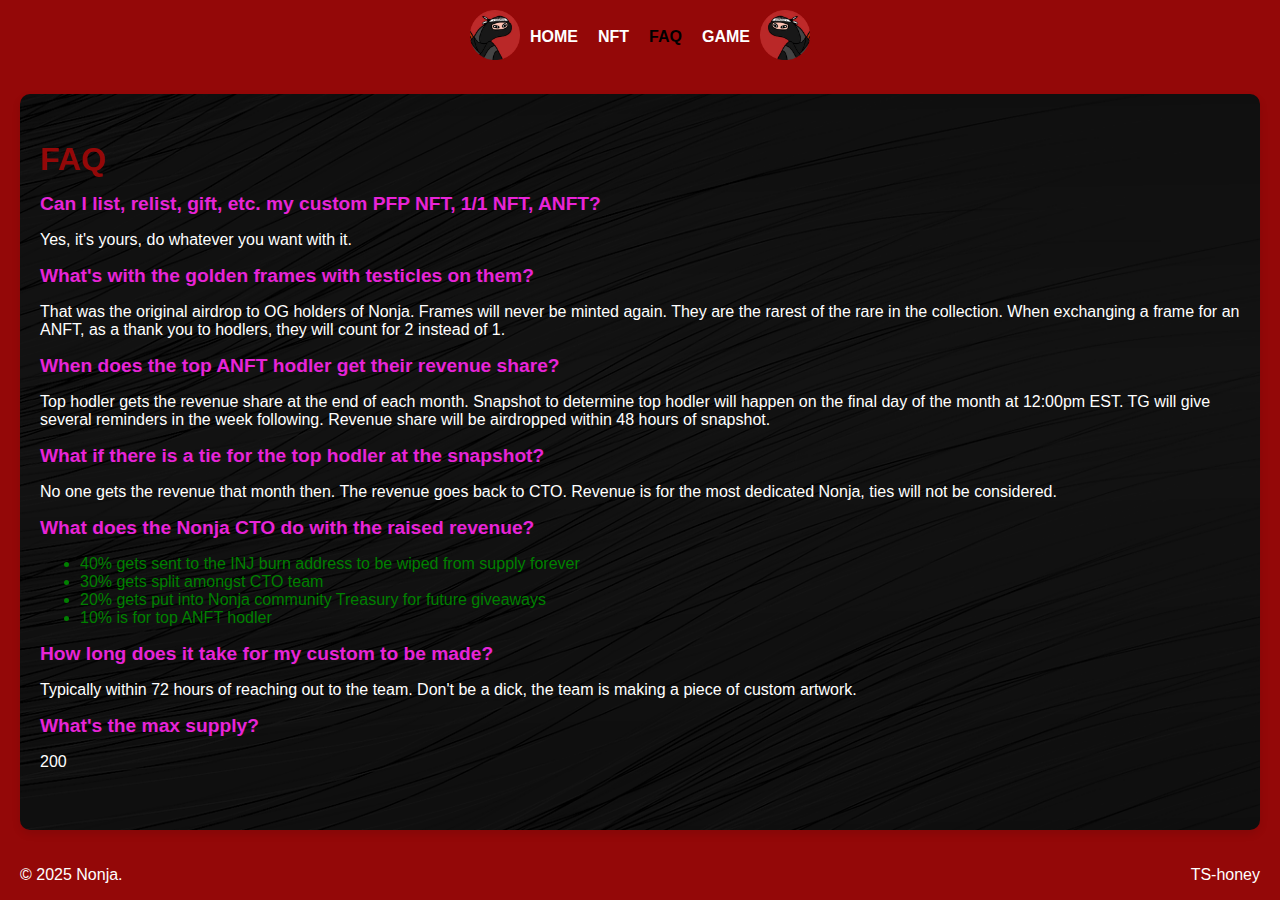
==== faq.html @ 09975636 "ajout des fichiiers sans le serveur" ====
<!DOCTYPE html>
<html lang="fr">
    <head>
        <meta charset="UTF-8">
        <meta name="viewport" content="width=device-width, initial-scale=1.0">
        <title>NONJA.FAQ</title>
        <link rel="stylesheet" href="css/faq.css">
    </head>
    <body>
        <header>
            <div class= "container-header">

                <div class="logo-left">
                    <img src="img/homepage/logo_round_left.png" alt="logo nonja left" width="50" height="50">
                </div>

                <nav class="nav-container">
                    <ul class="nav-menu">
                        <li><a href="index.html">HOME</a><span class="nav-image"><img src="img/homepage/balz.png" alt="balz image" width="25" height="25"></span></li><!-- page d'accueil -->
                        <li><a href="nft.html">NFT   </a><span class="nav-image"><img src="img/homepage/balz.png" alt="balz image" width="25" height="25"></span></li><!-- page nft -->
                        <li><a style="color: black;">FAQ</a></li><!-- page faq -->
                        <li><a href="game.html">GAME</a><span class="nav-image"><img src="img/homepage/balz.png" alt="balz image" width="25" height="25"></span></li><!-- page faq -->
                    </ul>
                </nav>

                <div class="logo-right">
                    <img src="img/homepage/logo_round_right.png" alt="logo nonja right" width="50" height="50">
                </div>

            </div>
        </header>

        <main>
            <section class="nft-faq">
                <h2>FAQ</h2>
                <h4>Can I list, relist, gift, etc. my custom PFP NFT, 1/1 NFT, ANFT?</h4>
                <p>Yes, it's yours, do whatever you want with it.</p>
                
                <h4>What's with the golden frames with testicles on them?</h4>
                <p>That was the original airdrop to OG holders of Nonja. Frames will never be minted again. They are the rarest of the rare in the collection. When exchanging a frame for an ANFT, as a thank you to hodlers, they will count for 2 instead of 1.</p>
                
                <h4>When does the top ANFT hodler get their revenue share?</h4>
                <p>Top hodler gets the revenue share at the end of each month. Snapshot to determine top hodler will happen on the final day of the month at 12:00pm EST. TG will give several reminders in the week following. Revenue share will be airdropped within 48 hours of snapshot.</p>
                
                <h4>What if there is a tie for the top hodler at the snapshot?</h4>
                <p>No one gets the revenue that month then. The revenue goes back to CTO. Revenue is for the most dedicated Nonja, ties will not be considered.</p>
                
                <h4>What does the Nonja CTO do with the raised revenue?</h4>
                <ul>
                    <li>40% gets sent to the INJ burn address to be wiped from supply forever</li>
                    <li>30% gets split amongst CTO team</li>
                    <li>20% gets put into Nonja community Treasury for future giveaways</li>
                    <li>10% is for top ANFT hodler</li>
                </ul>
                
                <h4>How long does it take for my custom to be made?</h4>
                <p>Typically within 72 hours of reaching out to the team. Don't be a dick, the team is making a piece of custom artwork.</p>
                
                <h4>What's the max supply?</h4>
                <p>200</p>
                </div>
            </section>
        </main>


        <footer>
            <ul class="container-footer">
                <li>&copy; 2025 Nonja.</li>
                <li>  </li>
                <li>TS-honey</li>
            </ul>
        </footer>
</body>
</html>
---- css/faq.css ----
/* ----------------PRINCIPALE---------------- */
html, body {
    background-color: rgb(148, 8, 8);
    font-family: Tahoma, sans-serif;
    color: white;
    font-size: 1rem;
    height: 100%;
    margin: 0;
    display: flex;
    flex-direction: column;
}

header, footer {
    background-color: rgb(148, 8, 8);
    display: flex;
    align-items: center;
    justify-content: center;
    flex: 0 0 50px; /* Hauteur fixe de 50px pour header et footer */
}

.container-header {
    display: flex;
    justify-content: space-between;
    align-items: center;
    padding: 10px;
}

.logo-left {
    padding-left: 10px;
}

.nav-container {
    flex-grow: 1; /* a quoi ca sert ? */
}

.nav-menu {
    list-style-type: none;
    display: flex;
    justify-content: center;
    width: 100%;
    margin: 0;
    padding: 0;
}

.nav-menu li {
    position: relative; /* a quoi ca sert ?*/
}

.nav-menu li a {
    color: white;
    text-decoration: none;
    font-size: 1rem;
    font-weight: bolder;
    margin: 10px 10px;
}


.nav-menu li a:hover {
    color: black;
}

.nav-image {
    display: none;
    position: absolute;
    top: 100%;
    left: 50%;
    transform: translateX(-50%);
}

.nav-menu li:hover .nav-image {
    display: block;
}

.logo-right {
    padding-right: 10px;
}

main {
    display: flex;
    flex-direction: column;
    justify-content: space-between;
    flex: 1; /* Prend tout l'espace restant */
    padding: 10px;
}

.container-footer {
    display: flex;
    justify-content: space-between;
    list-style-type: none;
    padding: 0 20px;
    width: 100%;
}
/*----------------------------------------------*/

.nft-faq {
    padding: 20px;
    background-image: url('../img/homepage/background4.png'); /* Assurez-vous que le chemin est correct */
    background-size: cover; /* Pour couvrir toute la boîte */
    background-position: center; /* Centrer l'image */
    border-radius: 10px;
    box-shadow: 0 4px 8px rgba(0, 0, 0, 0.1);
    margin: 20px;
}

.nft-faq {
    flex: 1 1 45%; /* Adjust the width of each section */
    background-color: #f9f9f9; /* Light background color */
    border-radius: 10px; /* Rounded corners */
    box-shadow: 0 4px 8px rgba(0, 0, 0, 0.1); /* Add shadow for depth */
    padding: 20px; /* Add padding inside the boxes */
    margin: 10px; /* Add margin between items */
}

.nft-faq h2 {
    color: rgb(148, 8, 8);
    font-size: 2rem;
    margin-bottom: 10px;
    cursor: pointer; /* Change cursor to pointer to indicate it's clickable */
}

.nft-faq h4 {
    color: #1814ee;
    font-size: 1.5rem;
    margin-top: 20px;
    margin-bottom: 10px;
}

.nft-faq p {
    color: white;
}

.nft-faq li{
    color: green;
}
.nft-faq h4 {
    color: #e724d7;
    font-size: 1.2rem;
    margin-top: 15px;
    margin-bottom: 5px;
}
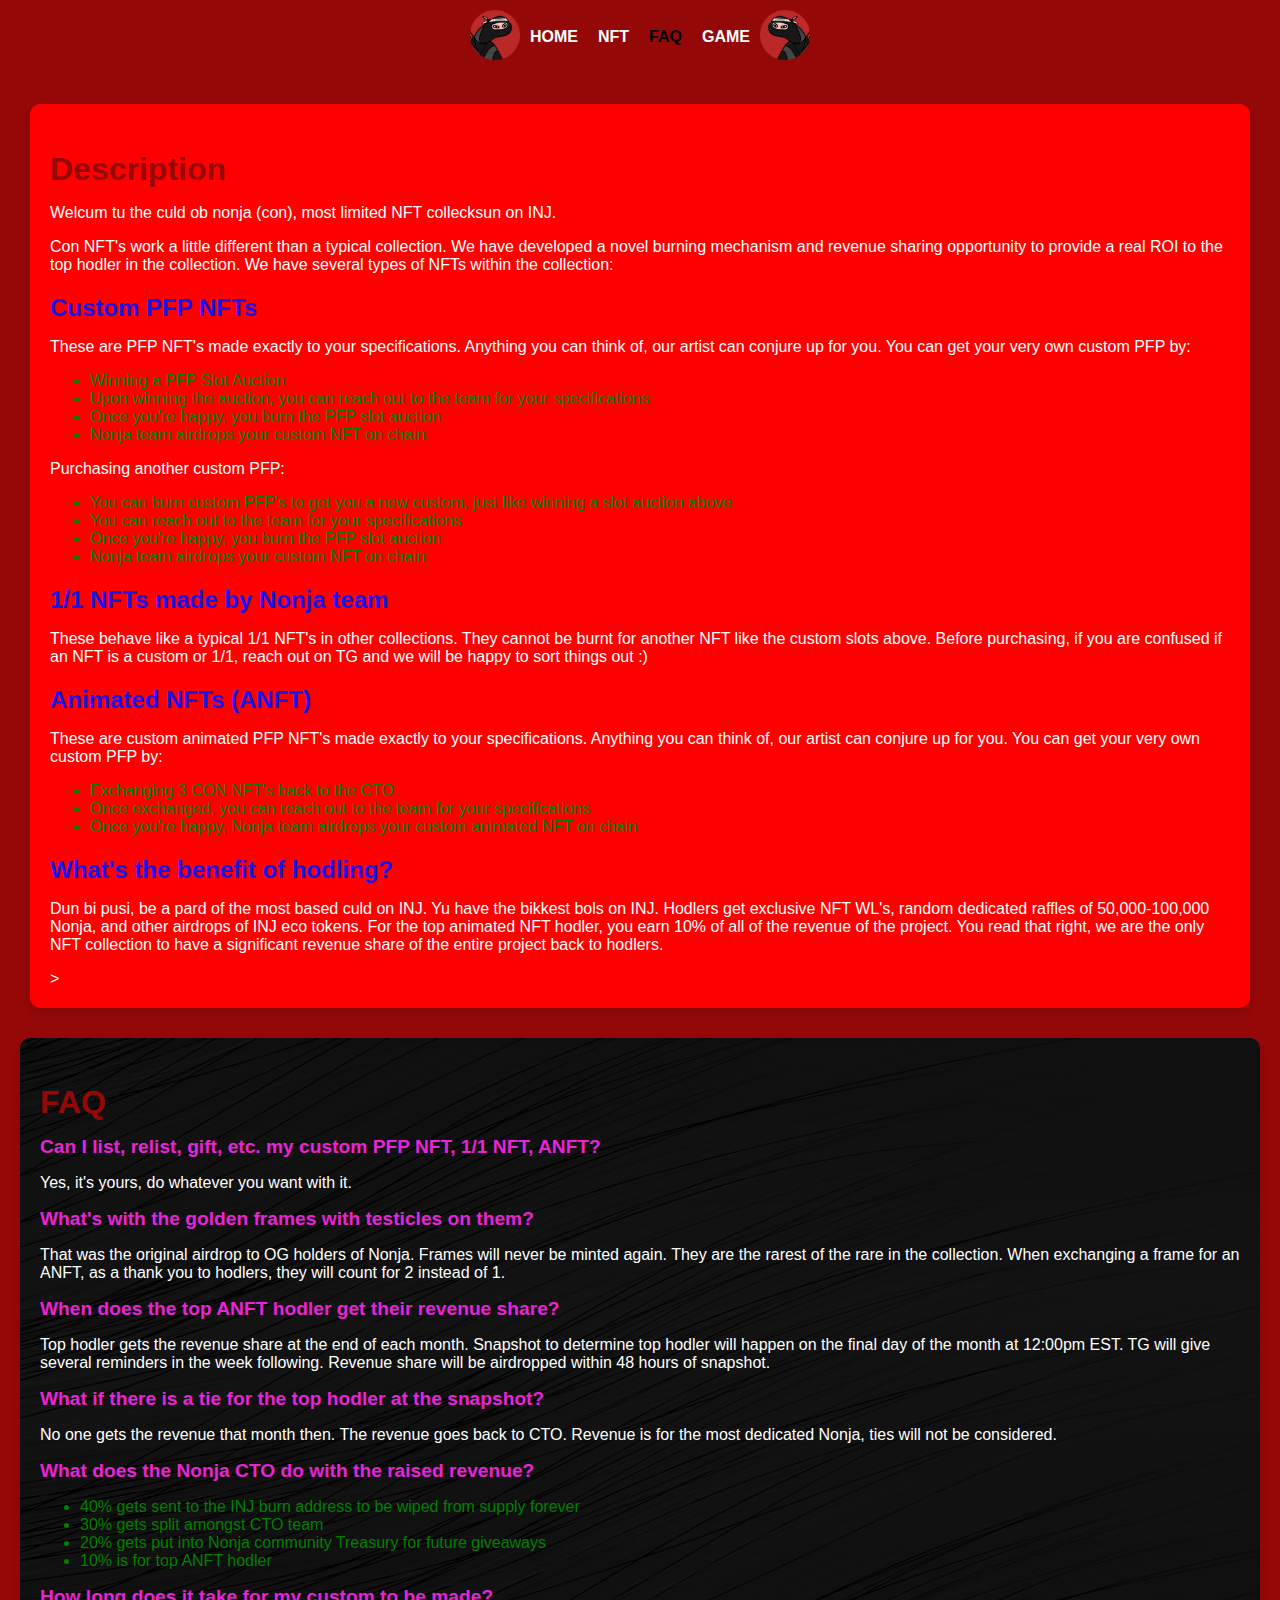
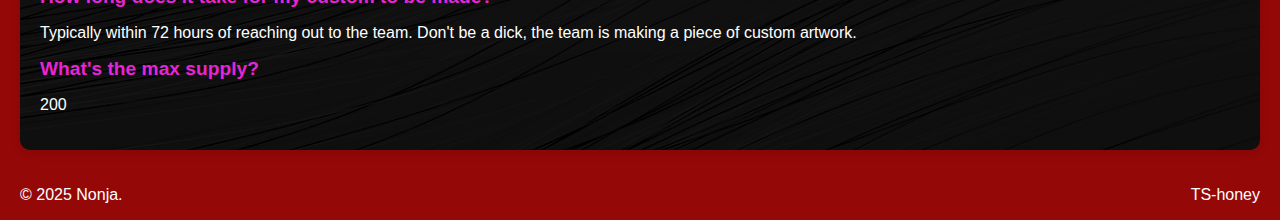
==== commit 7df3f286: "fin nft" ====
--- a/faq.html
+++ b/faq.html
@@ -31,6 +31,42 @@
         </header>
 
         <main>
+            <section class="nft-description">
+                <h2>Description</h2>
+                <p>Welcum tu the culd ob nonja (con), most limited NFT collecksun on INJ.</p>
+                <p>Con NFT's work a little different than a typical collection. We have developed a novel burning mechanism and revenue sharing opportunity to provide a real ROI to the top hodler in the collection. We have several types of NFTs within the collection:</p>
+                
+                <h3>Custom PFP NFTs</h3>
+                <p>These are PFP NFT's made exactly to your specifications. Anything you can think of, our artist can conjure up for you. You can get your very own custom PFP by:</p>
+                <ul>
+                    <li>Winning a PFP Slot Auction</li>
+                    <li>Upon winning the auction, you can reach out to the team for your specifications</li>
+                    <li>Once you're happy, you burn the PFP slot auction</li>
+                    <li>Nonja team airdrops your custom NFT on chain</li>
+                </ul>
+                <p>Purchasing another custom PFP:</p>
+                <ul>
+                    <li>You can burn custom PFP's to get you a new custom, just like winning a slot auction above</li>
+                    <li>You can reach out to the team for your specifications</li>
+                    <li>Once you're happy, you burn the PFP slot auction</li>
+                    <li>Nonja team airdrops your custom NFT on chain</li>
+                </ul>
+
+                <h3>1/1 NFTs made by Nonja team</h3>
+                <p>These behave like a typical 1/1 NFT's in other collections. They cannot be burnt for another NFT like the custom slots above. Before purchasing, if you are confused if an NFT is a custom or 1/1, reach out on TG and we will be happy to sort things out :)</p>
+                
+                <h3>Animated NFTs (ANFT)</h3>
+                <p>These are custom animated PFP NFT's made exactly to your specifications. Anything you can think of, our artist can conjure up for you. You can get your very own custom PFP by:</p>
+                <ul>
+                    <li>Exchanging 3 CON NFT's back to the CTO</li>
+                    <li>Once exchanged, you can reach out to the team for your specifications</li>
+                    <li>Once you're happy, Nonja team airdrops your custom animated NFT on chain</li>
+                </ul>
+                
+                <h3>What's the benefit of hodling?</h3>
+                <p>Dun bi pusi, be a pard of the most based culd on INJ. Yu have the bikkest bols on INJ. Hodlers get exclusive NFT WL's, random dedicated raffles of 50,000-100,000 Nonja, and other airdrops of INJ eco tokens. For the top animated NFT hodler, you earn 10% of all of the revenue of the project. You read that right, we are the only NFT collection to have a significant revenue share of the entire project back to hodlers.</p>>
+            </section>
+            
             <section class="nft-faq">
                 <h2>FAQ</h2>
                 <h4>Can I list, relist, gift, etc. my custom PFP NFT, 1/1 NFT, ANFT?</h4>
--- a/css/faq.css
+++ b/css/faq.css
@@ -91,6 +91,35 @@
     width: 100%;
 }
 /*----------------------------------------------*/
+.nft-description {
+    padding: 20px;
+    background-color: red;
+    border-radius: 10px;
+    box-shadow: 0 4px 8px rgba(0, 0, 0, 0.1);
+    margin: 20px;
+}
+
+.nft-description h2 {
+    color: rgb(148, 8, 8);
+    font-size: 2rem;
+    margin-bottom: 10px;
+    cursor: pointer; /* Change cursor to pointer to indicate it's clickable */
+}
+
+.nft-description h3 {
+    color: #1814ee;
+    font-size: 1.5rem;
+    margin-top: 20px;
+    margin-bottom: 10px;
+}
+
+.nft-description p {
+    color: white;
+}
+
+.nft-description li {
+    color: green;
+}
 
 .nft-faq {
     padding: 20px;
